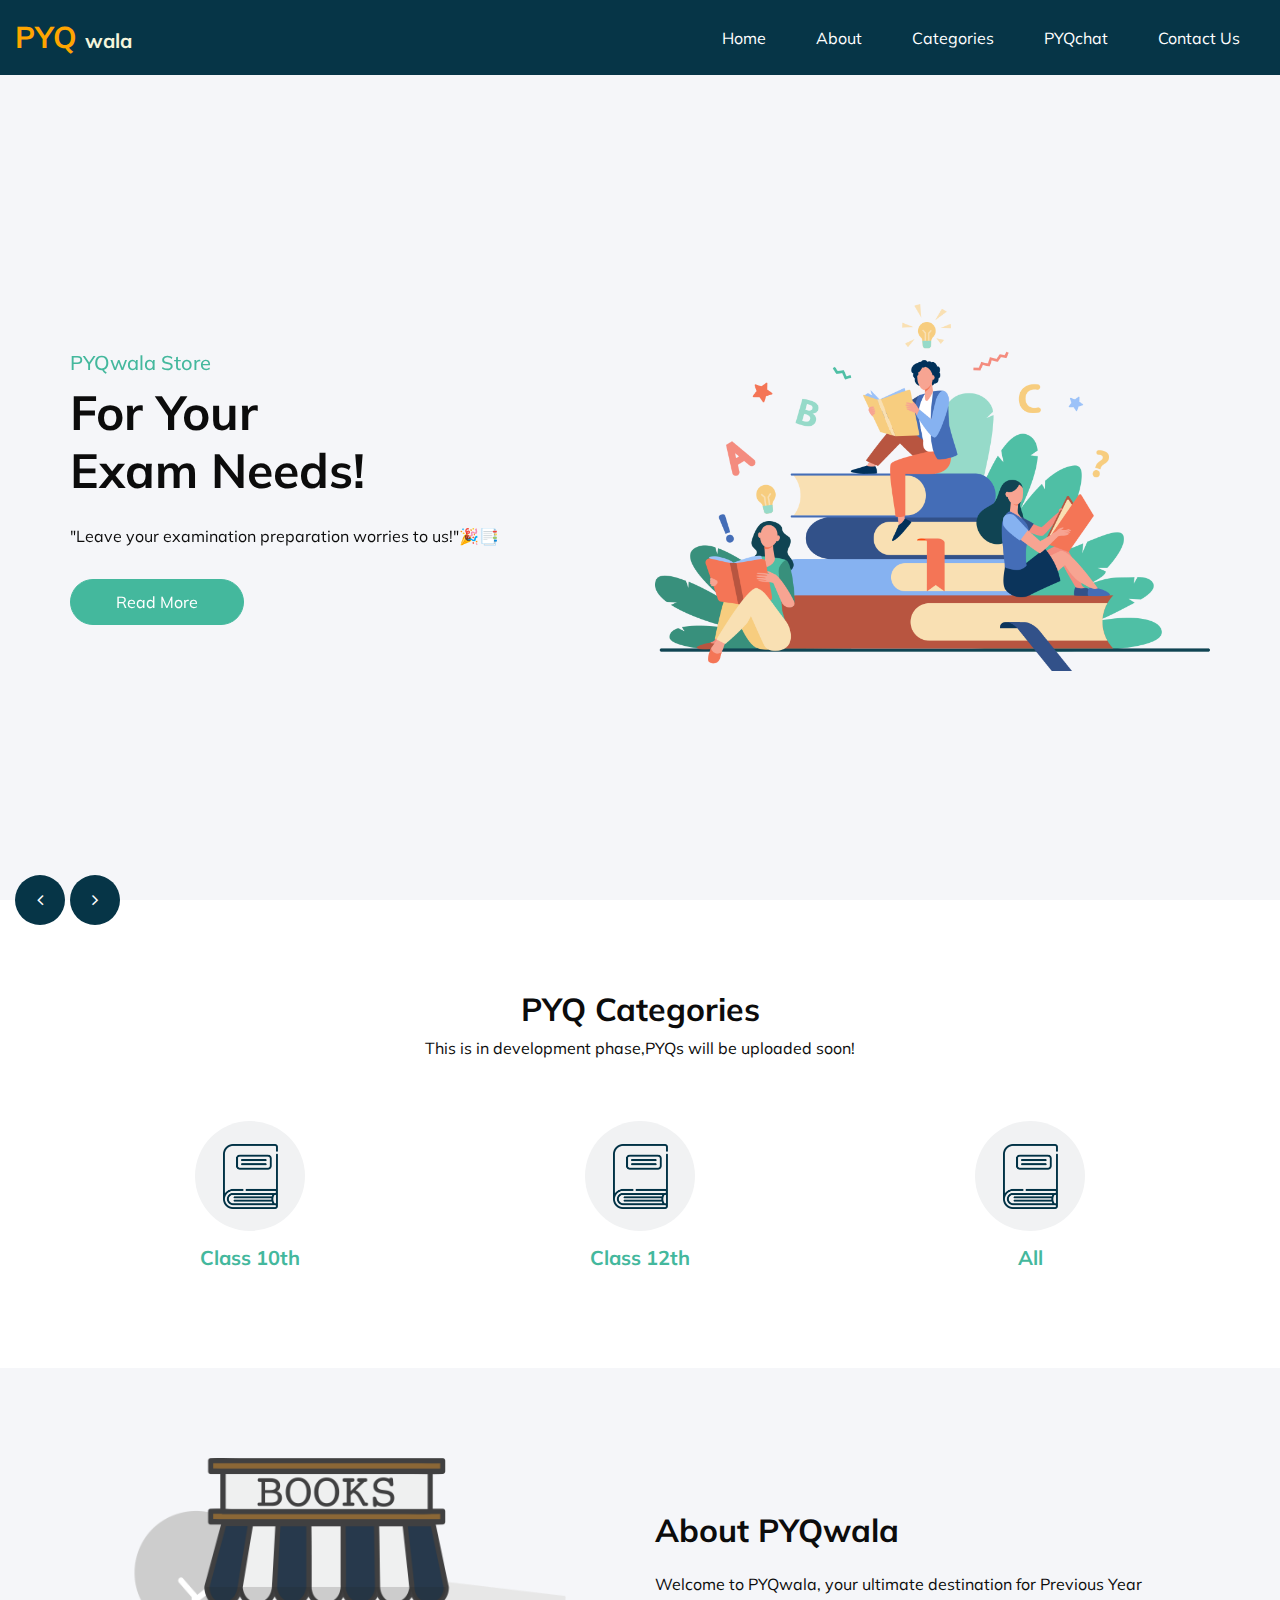
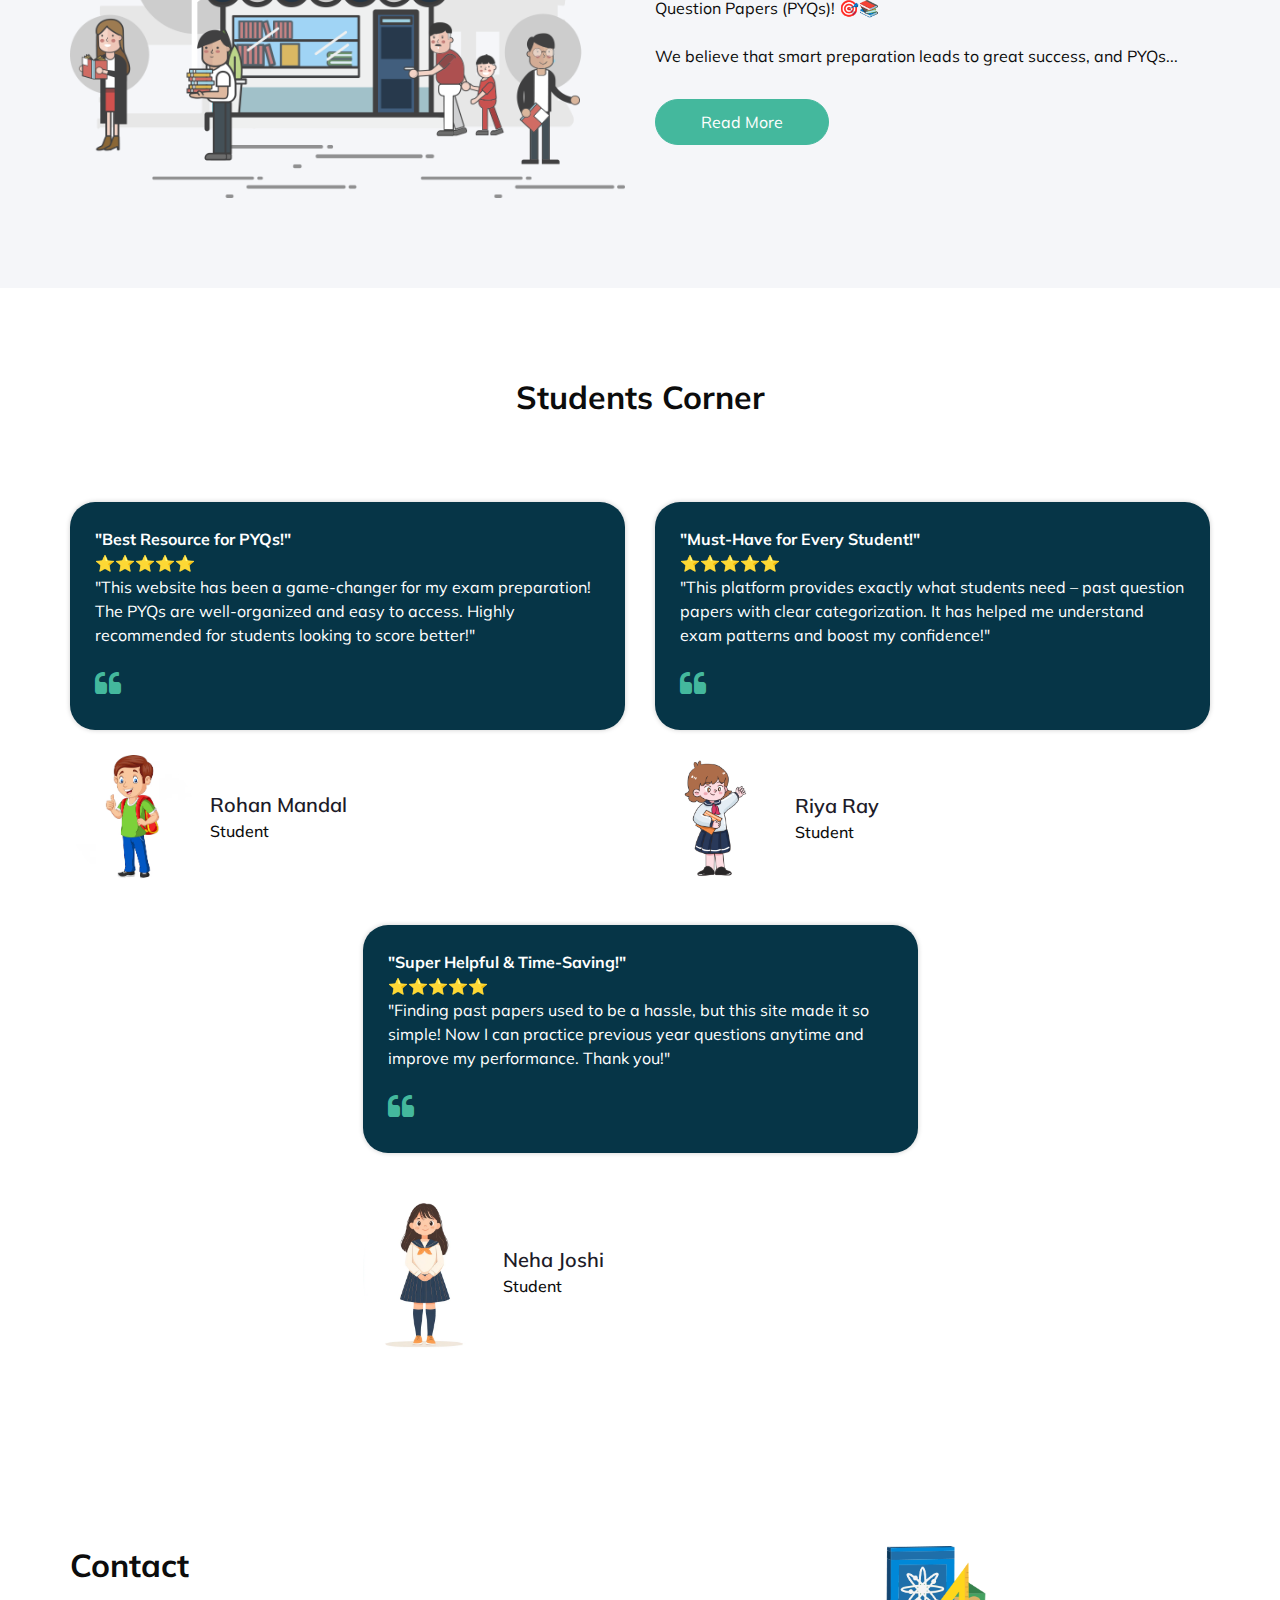
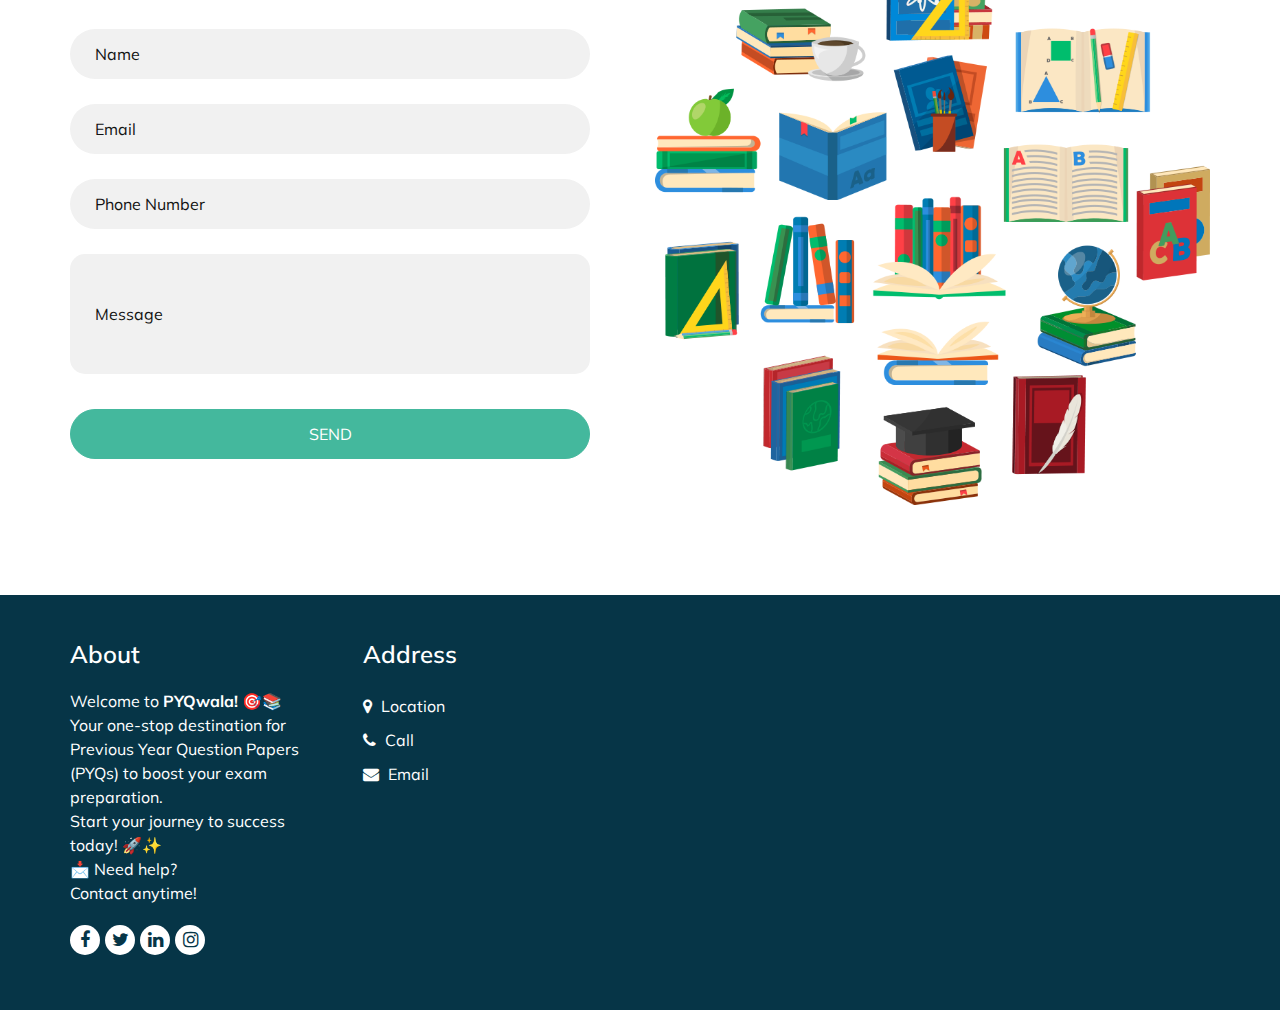
==== index.html @ 0481f4d9 "v1.0" ====
<!DOCTYPE html>
<html>

<head>
  <!-- Basic -->
  <meta charset="utf-8" />
  <meta http-equiv="X-UA-Compatible" content="IE=edge" />
  <!-- Mobile Metas -->
  <meta name="viewport" content="width=device-width, initial-scale=1, shrink-to-fit=no" />
  <!-- Site Metas -->
  <link rel="icon" href="images/favicon.png" type="image/gif" />
  <meta name="keywords" content="" />
  <meta name="description" content="" />
  <meta name="Dheeraj" content="" />

  <title>PYQwala</title>

  <!-- bootstrap core css -->
  <link rel="stylesheet" type="text/css" href="css/bootstrap.css" />
  <!-- font awesome style -->
  <link href="css/font-awesome.min.css" rel="stylesheet" />

  <!-- Custom styles for this template -->
  <link href="css/style.css" rel="stylesheet" />
  <!-- responsive style -->
  <link href="css/responsive.css" rel="stylesheet" />


  <script>
    function addBuildNum(){
            fetch("config.json")
                .then(response => response.json())
                .then(config => {
                  window.localStorage.setItem("webBuildNum", config.build);
                })
                .catch(error => console.error("Error loading config:", error));
        }
      addBuildNum();

    function chatRoom(){
            let userName = localStorage.getItem("username");
            if (userName){
                return window.location.href= "chat.html";
            }else{
                return window.location.href= "reg.html";
              }
    }

    function sub(){
      document.getElementById("url").value=window.location.origin
      document.getElementsByTagName("form").submit();
  }
  </script>


  <style>
     /* The popup container */
     .popup {
            display: none;
            position: fixed;
            top: 50%;
            left: 50%;
            transform: translate(-50%, -50%);
            background: rgb(206, 132, 132);
            padding: 20px;
            border-radius: 10px;
            box-shadow: 0 0 10px rgba(0, 0, 0, 0.3);
            z-index: 1000;
        }

        /* Background overlay */
        .overlay {
            display: none;
            position: fixed;
            top: 0;
            left: 0;
            width: 100%;
            height: 100%;
            background: rgba(0, 0, 0, 0.5);
            z-index: 999;
        }

        .close-btn {
            background: red;
            color: white;
            border: none;
            padding: 5px 10px;
            cursor: pointer;
            float: right;
        }

        .open-btn {
            padding: 10px 20px;
            background: blue;
            color: white;
            border: none;
            cursor: pointer;
            margin-top: 50px;
        }
  </style>
</head>

<body>
  <!-- popup section -->
  <div class="overlay" id="overlay" onclick="closePopup()"></div>
  <div class="popup" id="popup" style="text-align: center;">
    <img  style="height: 100px;width: 100px;" src="images/favicon.png" alt="">
      <!-- <button id="closeBtn" class="close-btn" onclick="closePopup()">X</button> -->
      <h2 id="downloadNote">Update PYQwala</h2>
      <p id="oldVersion"></p>
      <p id="newVersion"></p>
      <button id="downloadBut" style="background-color:red;color: whitesmoke; border-radius: 15%;" onclick="apkPure()">UPDATE</button>
  </div>
  <script>
    function openPopup() {
        document.getElementById("popup").style.display = "block";
        document.getElementById("overlay").style.display = "block";
    }

    function closePopup() {
        document.getElementById("popup").style.display = "none";
        document.getElementById("overlay").style.display = "none";
    }
</script>

  <!-- test -->
  <div class="hero_area">
    <!-- header section strats -->
    <header class="header_section">
      <div class="container-fluid">
        <nav class="navbar navbar-expand-lg custom_nav-container ">
          <a class="navbar-brand" href="index.html">
            <span style="color: orange;font-size: 30px;">
              PYQ <span style="font-size: 20px; color:beige;">wala</span>
            </span>
          </a>
          

          <button class="navbar-toggler" type="button" data-toggle="collapse" data-target="#navbarSupportedContent" aria-controls="navbarSupportedContent" aria-expanded="false" aria-label="Toggle navigation">
            <span class=""> </span>
          </button>

          <div class="collapse navbar-collapse" id="navbarSupportedContent">
            <ul class="navbar-nav">
              <li class="nav-item active">
                <a class="nav-link pl-lg-0" href="index.html">Home <span class="sr-only">(current)</span></a>
              </li>
              <li class="nav-item">
                <a class="nav-link" href="about.html"> About</a>
              </li>
              <li class="nav-item">
                <a class="nav-link" href="categories.html">Categories</a>
              </li>
              <li class="nav-item">
                <a class="nav-link" id="chat" onclick="chatRoom()"> PYQchat </a>
              </li>
              <li class="nav-item">
                <a class="nav-link" href="contact.html">Contact Us</a>
              </li>
            </ul>
            <from class="search_form" hidden>
              <input type="text" class="form-control" placeholder="Search here...">
              <button class="" type="submit">
                <i class="fa fa-search" aria-hidden="true"></i>
              </button>
            </from>
          </div>
        </nav>
      </div>
    </header>
    <!-- end header section -->
    <!-- slider section -->
    <section class="slider_section ">
      <div id="customCarousel1" class="carousel slide" data-ride="carousel">
        <div class="carousel-inner">
          <div class="carousel-item active">
            <div class="container ">
              <div class="row">
                <div class="col-md-6">
                  <div class="detail-box">
                    <h5>
                      PYQwala Store
                    </h5>
                    <h1>
                      For Your <br>
                      Exam Needs!
                    </h1>
                    <p>
                      "Leave your examination preparation worries to us!"🎉📑
                    </p>
                    <a href="about.html">
                      Read More
                    </a>
                  </div>
                </div>
                <div class="col-md-6">
                  <div class="img-box">
                    <img src="images/slider-img.png" alt="">
                  </div>
                </div>
              </div>
            </div>
          </div>
          <div class="carousel-item">
            <div class="container ">
              <div class="row">
                <div class="col-md-6">
                  <div class="detail-box">
                    <h5>
                      PYQwala Store
                    </h5>
                    <h1>
                      Unlock Success <br>
                      with Every PYQ!
                      
                    </h1>
                    <p>
                      "Unlock Success with Every PYQ – Your Gateway to Excellence!" 🚀📚
                    </p>
                    <a href="about.html">
                      Read More
                    </a>
                  </div>
                </div>
                <div class="col-md-6">
                  <div class="img-box">
                    <img src="images/slider-img.png" alt="">
                  </div>
                </div>
              </div>
            </div>
          </div>
          <div class="carousel-item">
            <div class="container ">
              <div class="row">
                <div class="col-md-6">
                  <div class="detail-box">
                    <h5>
                      PYQwala Store
                    </h5>
                    <h1>
                      PYQs for Success!
                    </h1>
                    <p>
                      "PYQs for Success – Learn. Practice. Achieve!" 🚀
                    </p>
                    <a href="about.html">
                      Read More
                    </a>
                  </div>
                </div>
                <div class="col-md-6">
                  <div class="img-box">
                    <img src="images/slider-img.png" alt="">
                  </div>
                </div>
              </div>
            </div>
          </div>
        </div>
        <div class="carousel_btn_box">
          <a class="carousel-control-prev" href="#customCarousel1" role="button" data-slide="prev">
            <i class="fa fa-angle-left" aria-hidden="true"></i>
            <span class="sr-only">Previous</span>
          </a>
          <a class="carousel-control-next" href="#customCarousel1" role="button" data-slide="next">
            <i class="fa fa-angle-right" aria-hidden="true"></i>
            <span class="sr-only">Next</span>
          </a>
        </div>
      </div>
    </section>
    <!-- end slider section -->
  </div>


  <!-- catagory section -->

  <section class="catagory_section layout_padding">
    <div class="catagory_container">
      <div class="container ">
        <div class="heading_container heading_center">
          <h2>
            PYQ Categories
          </h2>
          <p>
            This is in development phase,PYQs will be uploaded soon! 
          </p>
        </div>
        <div class="row">
          <div class="col-sm-6 col-md-4 ">
            <div class="box ">
              <div class="img-box">
                <a href="10th.html">
                  <img src="images/cat1.png" alt="">
                </a>
              </div>
              <div class="detail-box">
                <a href="10th.html">
                  <h5>
                    Class 10th
                  </h5>
                </a>
              </div>
            </div>
          </div>

          <!-- 2nd -->
          <div class="col-sm-6 col-md-4 ">
            <div class="box ">
              <div class="img-box">
                <a href="12th.html">
                  <img src="images/cat1.png" alt="">
                </a>
              </div>
              <div class="detail-box">
                <a href="12th.html">
                  <h5>
                    Class 12th
                  </h5>
                </a>
              </div>
            </div>
          </div>
          
          <!-- more -->
          <div class="col-sm-6 col-md-4 ">
            <div class="box ">
              <div class="img-box">
                <a href="categories.html">
                  <img src="images/cat1.png" alt="">
                </a>
              </div>
              <div class="detail-box">
                <a href="categories.html">
                  <h5>
                    All
                  </h5>
                </a>
              </div>
            </div>
          </div>
          
        </div> 
      </div>
    </div>
</section>
  <!-- end catagory section -->

  <!-- about section -->

  <section class="about_section layout_padding">
    <div class="container ">
      <div class="row">
        <div class="col-md-6">
          <div class="img-box">
            <img src="images/about-img.png" alt="">
          </div>
        </div>
        <div class="col-md-6">
          <div class="detail-box">
            <div class="heading_container">
              <h2>
                About PYQwala
              </h2>
            </div>
            <p>
              Welcome to PYQwala, your ultimate destination for Previous Year Question Papers (PYQs)! 🎯📚 <br><br>
              We believe that smart preparation leads to great success, and PYQs...
            </p>
            <a href="about.html">
              Read More
            </a>
          </div>
        </div>
      </div>
    </div>
  </section>

  <!-- end about section -->

  <!-- client section -->

  <section class="client_section layout_padding">
    <div class="container ">
      <div class="heading_container heading_center">
        <h2>
          Students Corner
        </h2>
        <hr>
      </div>
      <div class="row">
        <div class="col-md-6 mx-auto">
          <div class="client_container ">
            <div class="detail-box">
              <p>
               <strong>"Best Resource for PYQs!"</strong>  <br>
                ⭐⭐⭐⭐⭐ <br>
                "This website has been a game-changer for my exam preparation! The PYQs are 
                well-organized and easy to access. Highly recommended for students looking to score 
                better!"
              </p>
              <span>
                <i class="fa fa-quote-left" aria-hidden="true"></i>
              </span>
            </div>
            <div class="client_id">
              <div class="img-box">
                <img src="images/boy.jpeg" alt="">
              </div>
              <div class="client_name">
                <h5>
                  Rohan Mandal
                </h5>
                <h6>
                  Student
                </h6>
              </div>
            </div>
          </div>
        </div>
        <div class="col-md-6 mx-auto">
          <div class="client_container ">
            <div class="detail-box">
              <p>
               <strong> "Must-Have for Every Student!" <br>⭐⭐⭐⭐⭐</strong><br>
              
              "This platform provides exactly what students need – past question papers with clear categorization. It has helped me understand exam patterns and boost my confidence!"
              </p>
              <span>
                <i class="fa fa-quote-left" aria-hidden="true"></i>
              </span>
            </div>
            <div class="client_id">
              <div class="img-box">
                <img src="images/girl.jpeg" alt="">
              </div>
              <div class="client_name">
                <h5>
                  Riya Ray
                </h5>
                <h6>
                  Student
                </h6>
              </div>
            </div>
          </div>
        </div>
        <div class="col-lg-6 mx-auto">
          <div class="client_container ">
            <div class="detail-box">
              <p>
               <strong>"Super Helpful & Time-Saving!"</strong><br>
                ⭐⭐⭐⭐⭐ <br>
                "Finding past papers used to be a hassle, but this site made it so simple!
                Now I can practice previous year questions anytime and improve my performance. Thank you!"
              </p>
              <span>
                <i class="fa fa-quote-left" aria-hidden="true"></i>
              </span>
            </div>
            <div class="client_id">
              <div class="img-box">
                <img src="images/girl2.jpeg" alt="">
              </div>
              <div class="client_name">
                <h5>
                  Neha Joshi
                </h5>
                <h6>
                  Student
                </h6>
              </div>
            </div>
          </div>
        </div>
      </div>
    </div>
  </section>

  <!-- end client section -->

  <!-- blog section -->

  <!-- contact section -->

  <section class="contact_section layout_padding">
    <div class="container">
      <div class="row">
        <div class="col-md-6 ">
          <div class="heading_container ">
            <h2 class="">
              Contact
            </h2>
          </div>
          <form action="https://script.google.com/macros/s/AKfycbwKESrOqGbiwhrNg9Xta9LXqzAoaaFSbP6AhPEZEvxJrY1iTURudb6lgmyiIb2Gjejg/exec"
          method="post">
            <input id="url" type="text" hidden name="url">
            <div>
              <input name="name" type="text" placeholder="Name" required />
            </div>
            <div>
              <input name="email" type="email" placeholder="Email" required/>
            </div>
            <div>
              <input name="number" type="number" placeholder="Phone Number" required />
            </div>
            <div>
              <input name="msg" type="text" class="message-box" placeholder="Message" maxlength="150"/>
            </div>
            <div class="btn-box">
              <button onclick="sub()">
                SEND
              </button>
            </div>
          </form>
        </div>
        <div class="col-md-6">
          <div class="img-box">
            <img src="images/contact-img.png" alt="">
          </div>
        </div>
      </div>
    </div>
  </section>

  <!-- end contact section -->

  <!-- info section -->

  <section class="info_section layout_padding2">
    <div class="container">
      <div class="row">
        <div class="col-md-6 col-lg-3 info-col">
          <div class="info_detail">
            <h4>
              About
            </h4>
            <p>
              Welcome to <strong> PYQwala!</strong> 🎯📚 <br>

                Your one-stop destination for Previous Year Question Papers (PYQs) to boost your exam preparation.
                <br>
                Start your journey to success today! 🚀✨
                <br>
                📩 Need help? <br> Contact anytime!
            </p>
            <div class="info_social">
              <a href="">
                <i class="fa fa-facebook" aria-hidden="true"></i>
              </a>
              <a href="">
                <i class="fa fa-twitter" aria-hidden="true"></i>
              </a>
              <a href="">
                <i class="fa fa-linkedin" aria-hidden="true"></i>
              </a>
              <a href="">
                <i class="fa fa-instagram" aria-hidden="true"></i>
              </a>
            </div>
          </div>
        </div>
        <div class="col-md-6 col-lg-3 info-col">
          <div class="info_contact">
            <h4>
              Address
            </h4>
            <div class="contact_link_box">
              <a href="https://maps.app.goo.gl/sNg8NXh1vGgmurA38" target="_blank">
                <i class="fa fa-map-marker" aria-hidden="true"></i>
                <span>
                  Location
                </span>
              </a>
              <a href="tel:+01 1234567890">
                <i class="fa fa-phone" aria-hidden="true"></i>
                <span>
                  Call
                </span>
              </a>
              <a href="mailto:pyqwala.connect@gmail.com">
                <i class="fa fa-envelope" aria-hidden="true"></i>
                <span>
                  Email
                </span>
              </a>
            </div>
          </div>
        </div>
  
  <!-- end info section -->

  <!-- footer section -->
 
  <!-- footer section -->

  <!-- jQery -->
  <script src="js/jquery-3.4.1.min.js"></script>
  <!-- bootstrap js -->
  <script src="js/bootstrap.js"></script>
  <!-- custom js -->
  <script src="js/custom.js"></script>
  <!-- Google Map -->
  <!-- <script src="https://maps.googleapis.com/maps/api/js?key=AIzaSyCh39n5U-4IoWpsVGUHWdqB6puEkhRLdmI&callback=myMap"> -->
  </script>
  <!-- End Google Map -->
   <a hidden  id="apkDown" href="https://apkpure.net/pyqwala/co.median.android.eamwpl" target="_blank"></a>
   
   <script>
    function apkPure(){
      const apkDown = window.document.getElementById("apkDown");
      apkDown.click();
    }

    function downAPK(){
      document.addEventListener("DOMContentLoaded", function(){
        const apkBuildNum = window.localStorage.getItem("apkBuildNum");
        const webBuildNum = window.localStorage.getItem("webBuildNum");
          if(apkBuildNum){
            if(apkBuildNum<webBuildNum){
              document.getElementById("oldVersion").textContent =`Installed Build=${apkBuildNum}`;
              document.getElementById("newVersion").textContent =`Latest Build=${webBuildNum}`;
              openPopup();
            }
          }else{
            document.addEventListener("click",function(event){
              event.preventDefault();
              if(event.target.id==="downloadBut"){
                window.open("https://apkpure.net/pyqwala/co.median.android.eamwpl","_blank");
              }
              // window.document.getElementById("closeBtn").hidden = true;
              window.document.getElementById("downloadNote").innerHTML = "Download Latest PYQwala.apk";
              window.document.getElementById("downloadBut").innerHTML = "DOWNLOAD";
              openPopup();
            })
            }
        })
      }

      downAPK();

      
   </script>
</body>
</html>
---- css/style.css ----
@import url("https://fonts.googleapis.com/css2?family=Mulish:wght@400;500;600;700&display=swap");
body {
  font-family: 'Mulish', sans-serif;
  color: #0c0c0c;
  background-color: #ffffff;
  overflow-x: hidden;
}

.layout_padding {
  padding: 90px 0;
}

.layout_padding2 {
  padding: 75px 0;
}

.layout_padding2-top {
  padding-top: 75px;
}

.layout_padding2-bottom {
  padding-bottom: 75px;
}

.layout_padding-top {
  padding-top: 90px;
}

.layout_padding-bottom {
  padding-bottom: 90px;
}

.heading_container {
  display: -webkit-box;
  display: -ms-flexbox;
  display: flex;
  -webkit-box-orient: vertical;
  -webkit-box-direction: normal;
      -ms-flex-direction: column;
          flex-direction: column;
  -webkit-box-align: start;
      -ms-flex-align: start;
          align-items: flex-start;
}

.heading_container h2 {
  position: relative;
  font-weight: bold;
}

.heading_container h2 span {
  color: #44b89d;
}

.heading_container.heading_center {
  -webkit-box-align: center;
      -ms-flex-align: center;
          align-items: center;
  text-align: center;
}

a,
a:hover,
a:focus {
  text-decoration: none;
}

a:hover,
a:focus {
  color: initial;
}

.btn,
.btn:focus {
  outline: none !important;
  -webkit-box-shadow: none;
          box-shadow: none;
}

/*header section*/
.hero_area {
  position: relative;
  min-height: 100vh;
  display: -webkit-box;
  display: -ms-flexbox;
  display: flex;
  -webkit-box-orient: vertical;
  -webkit-box-direction: normal;
      -ms-flex-direction: column;
          flex-direction: column;
}

.sub_page .hero_area {
  min-height: auto;
}

.header_section {
  background-color: #063547;
  padding: 15px 0;
}

.top_nav_container {
  display: -webkit-box;
  display: -ms-flexbox;
  display: flex;
  -webkit-box-pack: justify;
      -ms-flex-pack: justify;
          justify-content: space-between;
  -webkit-box-align: center;
      -ms-flex-align: center;
          align-items: center;
}

.search_form {
  display: -webkit-box;
  display: -ms-flexbox;
  display: flex;
  margin: 0;
  position: relative;
}

.search_form .form-control {
  border-radius: 45px;
  height: 40px;
  min-width: unset;
  border: none;
}

.search_form button {
  position: absolute;
  top: 3px;
  right: 3px;
  width: 35px;
  height: 35px;
  padding: 0;
  border: none;
  outline: none;
  color: #ffffff;
  background-color: #44b89d;
  border-radius: 100%;
}

.navbar-brand {
  padding: 0;
  margin: 0;
  color: #000000;
  font-size: 24px;
  font-weight: bold;
}

.navbar-brand span {
  color: #ffffff;
}

.custom_nav-container {
  padding: 0;
}

.custom_nav-container .navbar-nav {
  margin-left: auto;
}

.custom_nav-container .navbar-nav .nav-item .nav-link {
  padding: 10px 25px;
  color: #ffffff;
  text-align: center;
}

.custom_nav-container .navbar-toggler {
  outline: none;
}

.custom_nav-container .navbar-toggler {
  padding: 0;
  width: 37px;
  height: 42px;
  -webkit-transition: all 0.3s;
  transition: all 0.3s;
}

.custom_nav-container .navbar-toggler span {
  display: block;
  width: 35px;
  height: 4px;
  background-color: #ffffff;
  margin: 7px 0;
  -webkit-transition: all 0.3s;
  transition: all 0.3s;
  position: relative;
  border-radius: 5px;
  transition: all 0.3s;
}

.custom_nav-container .navbar-toggler span::before, .custom_nav-container .navbar-toggler span::after {
  content: "";
  position: absolute;
  left: 0;
  height: 100%;
  width: 100%;
  background-color: #ffffff;
  top: -10px;
  border-radius: 5px;
  -webkit-transition: all 0.3s;
  transition: all 0.3s;
}

.custom_nav-container .navbar-toggler span::after {
  top: 10px;
}

.custom_nav-container .navbar-toggler[aria-expanded="true"] {
  -webkit-transform: rotate(360deg);
          transform: rotate(360deg);
}

.custom_nav-container .navbar-toggler[aria-expanded="true"] span {
  -webkit-transform: rotate(45deg);
          transform: rotate(45deg);
}

.custom_nav-container .navbar-toggler[aria-expanded="true"] span::before, .custom_nav-container .navbar-toggler[aria-expanded="true"] span::after {
  -webkit-transform: rotate(90deg);
          transform: rotate(90deg);
  top: 0;
}

/*end header section*/
/* slider section */
.slider_section {
  -webkit-box-flex: 1;
      -ms-flex: 1;
          flex: 1;
  display: -webkit-box;
  display: -ms-flexbox;
  display: flex;
  -webkit-box-align: center;
      -ms-flex-align: center;
          align-items: center;
  padding: 75px 0;
  background-color: #f5f6f9;
  position: relative;
}

.slider_section .row {
  -webkit-box-align: center;
      -ms-flex-align: center;
          align-items: center;
}

.slider_section #customCarousel1 {
  width: 100%;
  position: unset;
}

.slider_section .detail-box h5 {
  color: #44b89d;
}

.slider_section .detail-box h1 {
  font-weight: bold;
  margin-bottom: 25px;
  line-height: 58px;
  font-size: 3rem;
}

.slider_section .detail-box a {
  display: inline-block;
  padding: 10px 45px;
  background-color: #44b89d;
  color: #ffffff;
  border-radius: 45px;
  border: 1px solid #44b89d;
  -webkit-transition: all 0.3s;
  transition: all 0.3s;
  margin-top: 15px;
}

.slider_section .detail-box a:hover {
  background-color: transparent;
  color: #44b89d;
}

.slider_section .img-box img {
  width: 100%;
}

.slider_section .carousel_btn_box {
  position: absolute;
  bottom: 0;
  left: 15px;
  display: -webkit-box;
  display: -ms-flexbox;
  display: flex;
  -webkit-box-pack: justify;
      -ms-flex-pack: justify;
          justify-content: space-between;
  width: 105px;
  height: 50px;
  -webkit-transform: translateY(50%);
          transform: translateY(50%);
  z-index: 3;
}

.slider_section .carousel_btn_box .carousel-control-prev,
.slider_section .carousel_btn_box .carousel-control-next {
  position: unset;
  width: 50px;
  height: 50px;
  background-color: #063547;
  opacity: 1;
  -webkit-transition: all 0.2s;
  transition: all 0.2s;
  font-size: 18px;
  border-radius: 100%;
}

.slider_section .carousel_btn_box .carousel-control-prev img,
.slider_section .carousel_btn_box .carousel-control-next img {
  width: 10px;
}

.slider_section .carousel_btn_box .carousel-control-prev:hover,
.slider_section .carousel_btn_box .carousel-control-next:hover {
  background-color: #44b89d;
}

.catagory_section {
  position: relative;
}

.catagory_section .box {
  display: -webkit-box;
  display: -ms-flexbox;
  display: flex;
  -webkit-box-orient: vertical;
  -webkit-box-direction: normal;
      -ms-flex-direction: column;
          flex-direction: column;
  -webkit-box-align: center;
      -ms-flex-align: center;
          align-items: center;
  text-align: center;
  margin-top: 45px;
  background-color: #ffffff;
  -webkit-transition: all .2s;
  transition: all .2s;
}

.catagory_section .box .img-box {
  width: 110px;
  min-width: 110px;
  height: 110px;
  margin-bottom: 15px;
  position: relative;
  display: -webkit-box;
  display: -ms-flexbox;
  display: flex;
  -webkit-box-pack: center;
      -ms-flex-pack: center;
          justify-content: center;
  -webkit-box-align: center;
      -ms-flex-align: center;
          align-items: center;
  background: #f1f2f3;
  border-radius: 100%;
}

.catagory_section .box .img-box img {
  width: 55px;
}

.catagory_section .box .detail-box h5 {
  font-weight: bold;
}

.catagory_section .box .detail-box p {
  margin: 0;
}

.catagory_section .box .detail-box a {
  color: #44b89d;
}

.catagory_section .box .detail-box a:hover {
  color: #44b89d;
}

.catagory_section .box:hover {
  border-color: #44b89d;
}

.catagory_section .btn-box {
  display: -webkit-box;
  display: -ms-flexbox;
  display: flex;
  -webkit-box-pack: center;
      -ms-flex-pack: center;
          justify-content: center;
  margin-top: 45px;
}

.catagory_section .btn-box a {
  display: inline-block;
  padding: 10px 45px;
  background-color: #44b89d;
  color: #ffffff;
  border-radius: 5px;
  border: 1px solid #44b89d;
  -webkit-transition: all 0.3s;
  transition: all 0.3s;
}

.catagory_section .btn-box a:hover {
  background-color: transparent;
  color: #44b89d;
}

.about_section {
  position: relative;
  background-color: #f5f6f9;
}

.about_section .row {
  -webkit-box-align: center;
      -ms-flex-align: center;
          align-items: center;
          
}

.about_section .img-box img {
  width: 100%;
}

.about_section .detail-box p {
  margin-top: 15px;
}

.about_section .detail-box a {
  display: inline-block;
  padding: 10px 45px;
  background-color: #44b89d;
  color: #ffffff;
  border-radius: 45px;
  border: 1px solid #44b89d;
  -webkit-transition: all 0.3s;
  transition: all 0.3s;
  margin-top: 15px;
}

.about_section .detail-box a:hover {
  background-color: transparent;
  color: #44b89d;
}

.client_section .client_container {
  display: -webkit-box;
  display: -ms-flexbox;
  display: flex;
  -webkit-box-orient: vertical;
  -webkit-box-direction: normal;
      -ms-flex-direction: column;
          flex-direction: column;
  margin: auto;
  margin-top: 45px;
}

.client_section .client_container .client_id {
  display: -webkit-box;
  display: -ms-flexbox;
  display: flex;
  -webkit-box-align: center;
      -ms-flex-align: center;
          align-items: center;
}

.client_section .client_container .client_id h5 {
  color: #1d1b28;
  font-weight: 600;
  margin-bottom: 5px;
}

.client_section .client_container .client_id h6 {
  margin-bottom: 0;
}

.client_section .client_container .img-box {
  width: 125px;
  margin-right: 15px;
}

.client_section .client_container .img-box img {
  width: 100%;
  border-radius: 100%;
}

.client_section .client_container .detail-box {
  -webkit-box-shadow: 0 0 5px 0 rgba(0, 0, 0, 0.2);
          box-shadow: 0 0 5px 0 rgba(0, 0, 0, 0.2);
  padding: 25px;
  margin-bottom: 25px;
  border-radius: 25px;
  background: #063547;
  color: #ffffff;
}

.client_section .client_container .detail-box span {
  margin-top: 25px;
  color: #44b89d;
  font-size: 28px;
}

.blog_section {
  background-color: #f5f6f9;
}

.blog_section .box {
  margin-top: 55px;
  -webkit-box-shadow: 0 0 5px 0 rgba(0, 0, 0, 0.15);
          box-shadow: 0 0 5px 0 rgba(0, 0, 0, 0.15);
}

.blog_section .box .img-box {
  position: relative;
}

.blog_section .box .img-box .blog_date {
  position: absolute;
  left: 25px;
  bottom: 0;
  padding: 10px 25px;
  font-size: 18px;
  background-color: #063547;
  margin: 0;
  display: -webkit-box;
  display: -ms-flexbox;
  display: flex;
  -webkit-box-pack: center;
      -ms-flex-pack: center;
          justify-content: center;
  -webkit-box-align: center;
      -ms-flex-align: center;
          align-items: center;
  text-align: center;
  border: 3px solid #ffffff;
  color: #ffffff;
  border-radius: 45px;
  -webkit-transform: translateY(50%);
          transform: translateY(50%);
}

.blog_section .box .img-box img {
  width: 100%;
}

.blog_section .box .detail-box {
  padding: 45px 25px 25px 25px;
  background: #ffffff;
}

.blog_section .box .detail-box h5 {
  font-weight: bold;
}

.blog_section .box .detail-box p {
  font-size: 15px;
}

.blog_section .box .detail-box a {
  color: #44b89d;
}

.contact_section h2 {
  margin-bottom: 45px;
}

.contact_section form {
  padding-right: 35px;
}

.contact_section input {
  width: 100%;
  border: 0;
  height: 50px;
  border-radius: 25px;
  margin-bottom: 25px;
  padding-left: 25px;
  outline: none;
  color: #101010;
  background: #f1f1f1;
}

.contact_section input::-webkit-input-placeholder {
  color: #131313;
}

.contact_section input:-ms-input-placeholder {
  color: #131313;
}

.contact_section input::-ms-input-placeholder {
  color: #131313;
}

.contact_section input::placeholder {
  color: #131313;
}

.contact_section input.message-box {
  height: 120px;
  border-radius: 15px;
}

.contact_section .btn-box {
  display: -webkit-box;
  display: -ms-flexbox;
  display: flex;
  margin-top: 10px;
}

.contact_section button {
  display: inline-block;
  padding: 12px 45px;
  background-color: #44b89d;
  color: #ffffff;
  border-radius: 45px;
  border: 1px solid #44b89d;
  -webkit-transition: all 0.3s;
  transition: all 0.3s;
  width: 100%;
}

.contact_section button:hover {
  background-color: transparent;
  color: #44b89d;
}

.contact_section .img-box img {
  width: 100%;
}

.info_section {
  background-color: #063547;
  color: #ffffff;
  padding: 45px 0 15px 0;
}

.info_section h4 {
  font-weight: 600;
  margin-bottom: 20px;
}

.info_section .info-col {
  margin-bottom: 30px;
}

.info_section .info_contact .contact_link_box {
  display: -webkit-box;
  display: -ms-flexbox;
  display: flex;
  -webkit-box-orient: vertical;
  -webkit-box-direction: normal;
      -ms-flex-direction: column;
          flex-direction: column;
}

.info_section .info_contact .contact_link_box a {
  margin: 5px 0;
  color: #ffffff;
}

.info_section .info_contact .contact_link_box a i {
  margin-right: 5px;
}

.info_section .info_contact .contact_link_box a:hover {
  color: #44b89d;
}

.info_section .info_social {
  display: -webkit-box;
  display: -ms-flexbox;
  display: flex;
  margin-top: 20px;
  margin-bottom: 10px;
}

.info_section .info_social a {
  display: -webkit-box;
  display: -ms-flexbox;
  display: flex;
  -webkit-box-pack: center;
      -ms-flex-pack: center;
          justify-content: center;
  -webkit-box-align: center;
      -ms-flex-align: center;
          align-items: center;
  color: #063547;
  width: 30px;
  height: 30px;
  border-radius: 100%;
  background-color: #ffffff;
  border-radius: 100%;
  margin-right: 5px;
  font-size: 18px;
}

.info_section .info_social a:hover {
  color: #44b89d;
}

.info_section form input {
  border: none;
  padding: 10px 15px;
  background-color: #f7f8f9;
  width: 100%;
  height: 45px;
  color: #000000;
  outline: none;
  border-radius: 45px;
}

.info_section form input::-webkit-input-placeholder {
  color: #556;
}

.info_section form input:-ms-input-placeholder {
  color: #556;
}

.info_section form input::-ms-input-placeholder {
  color: #556;
}

.info_section form input::placeholder {
  color: #556;
}

.info_section form button {
  width: 100%;
  text-align: center;
  display: inline-block;
  padding: 10px 55px;
  background-color: #44b89d;
  color: #ffffff;
  border-radius: 45px;
  border: 1px solid #44b89d;
  -webkit-transition: all 0.3s;
  transition: all 0.3s;
  margin-top: 15px;
}

.info_section form button:hover {
  background-color: transparent;
  color: #44b89d;
}

.info_section .map_container {
  width: 100%;
  height: 210px;
  overflow: hidden;
  display: -webkit-box;
  display: -ms-flexbox;
  display: flex;
  -webkit-box-align: stretch;
      -ms-flex-align: stretch;
          align-items: stretch;
}

.info_section .map_container .map {
  height: 100%;
  -webkit-box-flex: 1;
      -ms-flex: 1;
          flex: 1;
}

.info_section .map_container .map #googleMap {
  height: 100%;
}

/* footer section*/
.footer_section {
  position: relative;
  background-color: #ffffff;
  text-align: center;
}

.footer_section p {
  color: #063547;
  padding: 25px 0;
  margin: 0;
}

.footer_section p a {
  color: inherit;
}
/*# sourceMappingURL=style.css.map */
---- css/responsive.css ----
@media (max-width: 1200px) {}

@media (max-width: 1120px) {}

@media (max-width: 992px) {
  .hero_area {
    min-height: auto;
  }

  .slider_section .detail-box {
    margin-bottom: 45px;
  }

  .navbar-collapse {
    padding: 30px 0;
  }

  .search_form {
    margin: 0;
    justify-content: center;
    margin-top: 15px;
  }

  .contact_section form {
    padding-right: 0;
  }
}

@media (max-width: 768px) {

  .about_section .detail-box,
  .contact_section .img-box {
    margin-top: 45px;
  }

}

@media (max-width: 576px) {}

@media (max-width: 480px) {}

@media (max-width: 420px) {
  .slider_section .detail-box h1 {
    font-size: 2.5rem;
  }
}

@media (max-width: 376px) {}

@media (min-width: 1200px) {
  .container {
    max-width: 1170px;
  }
}
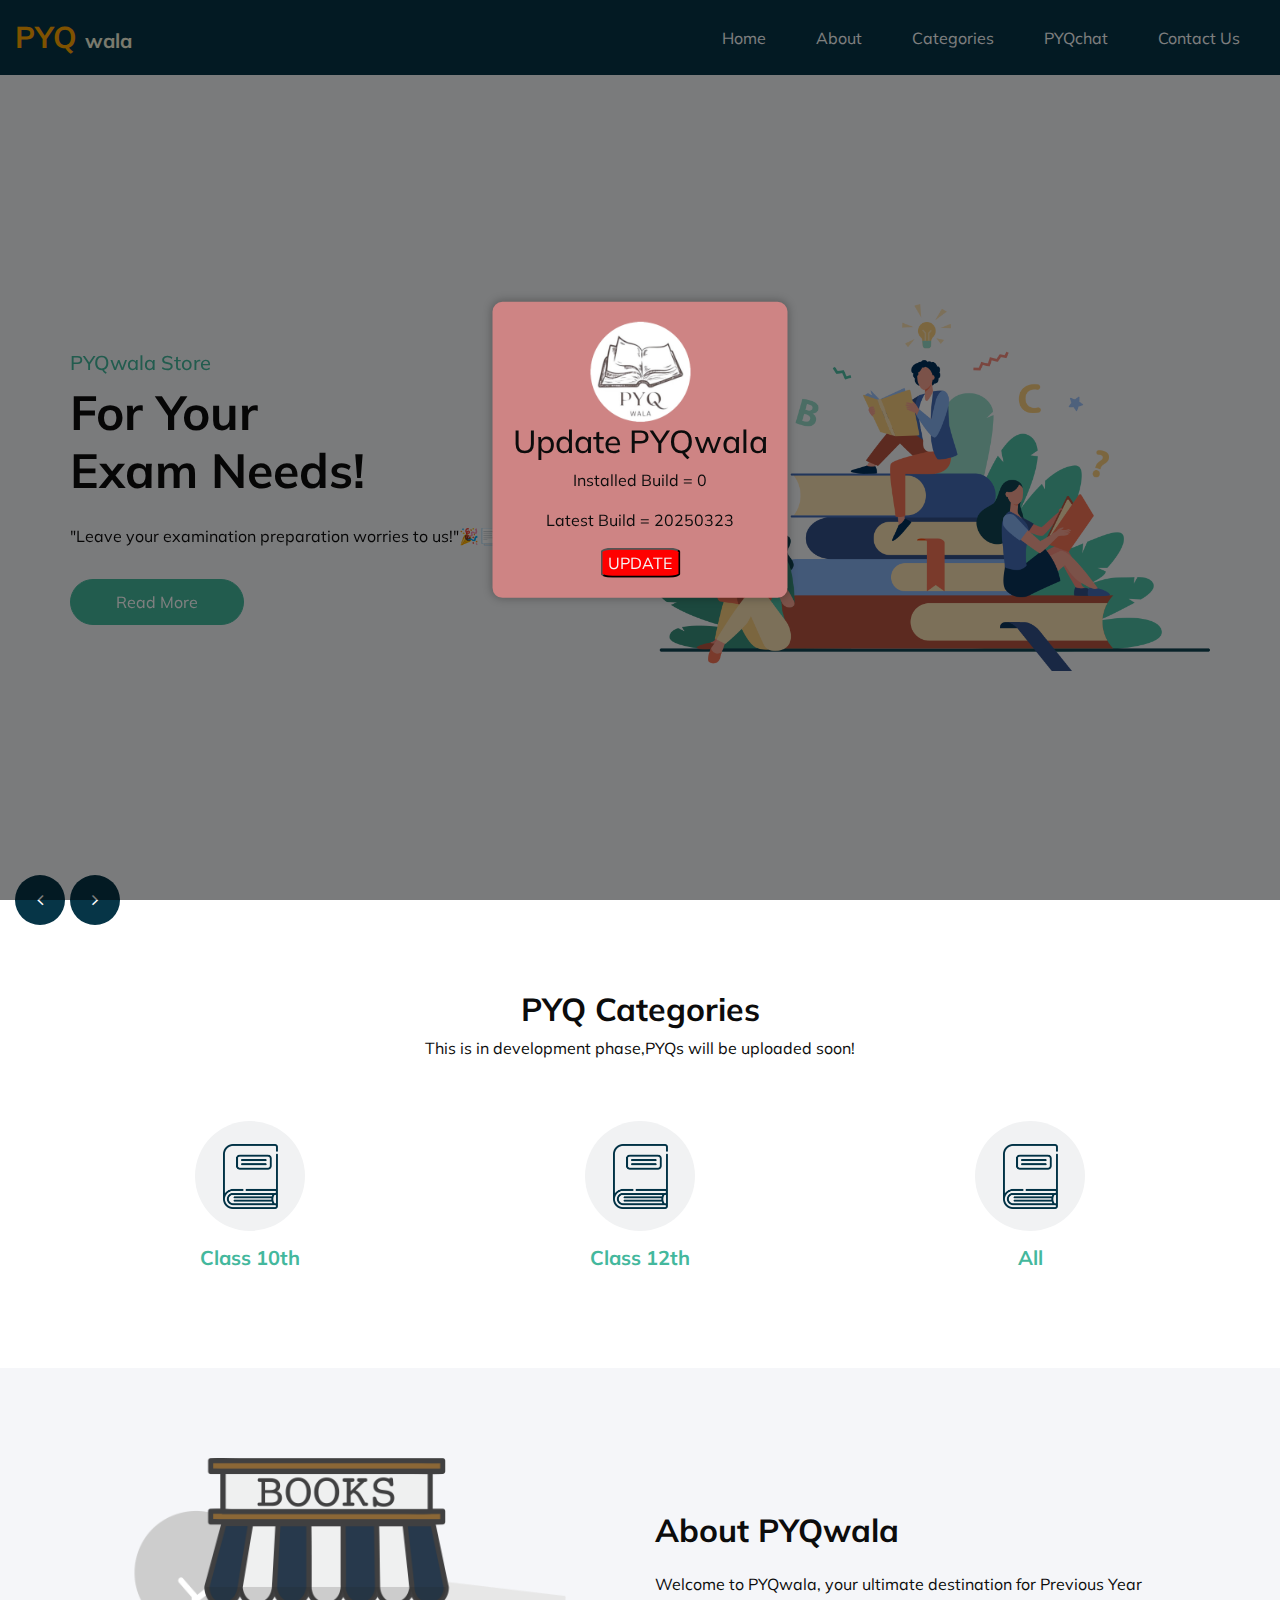
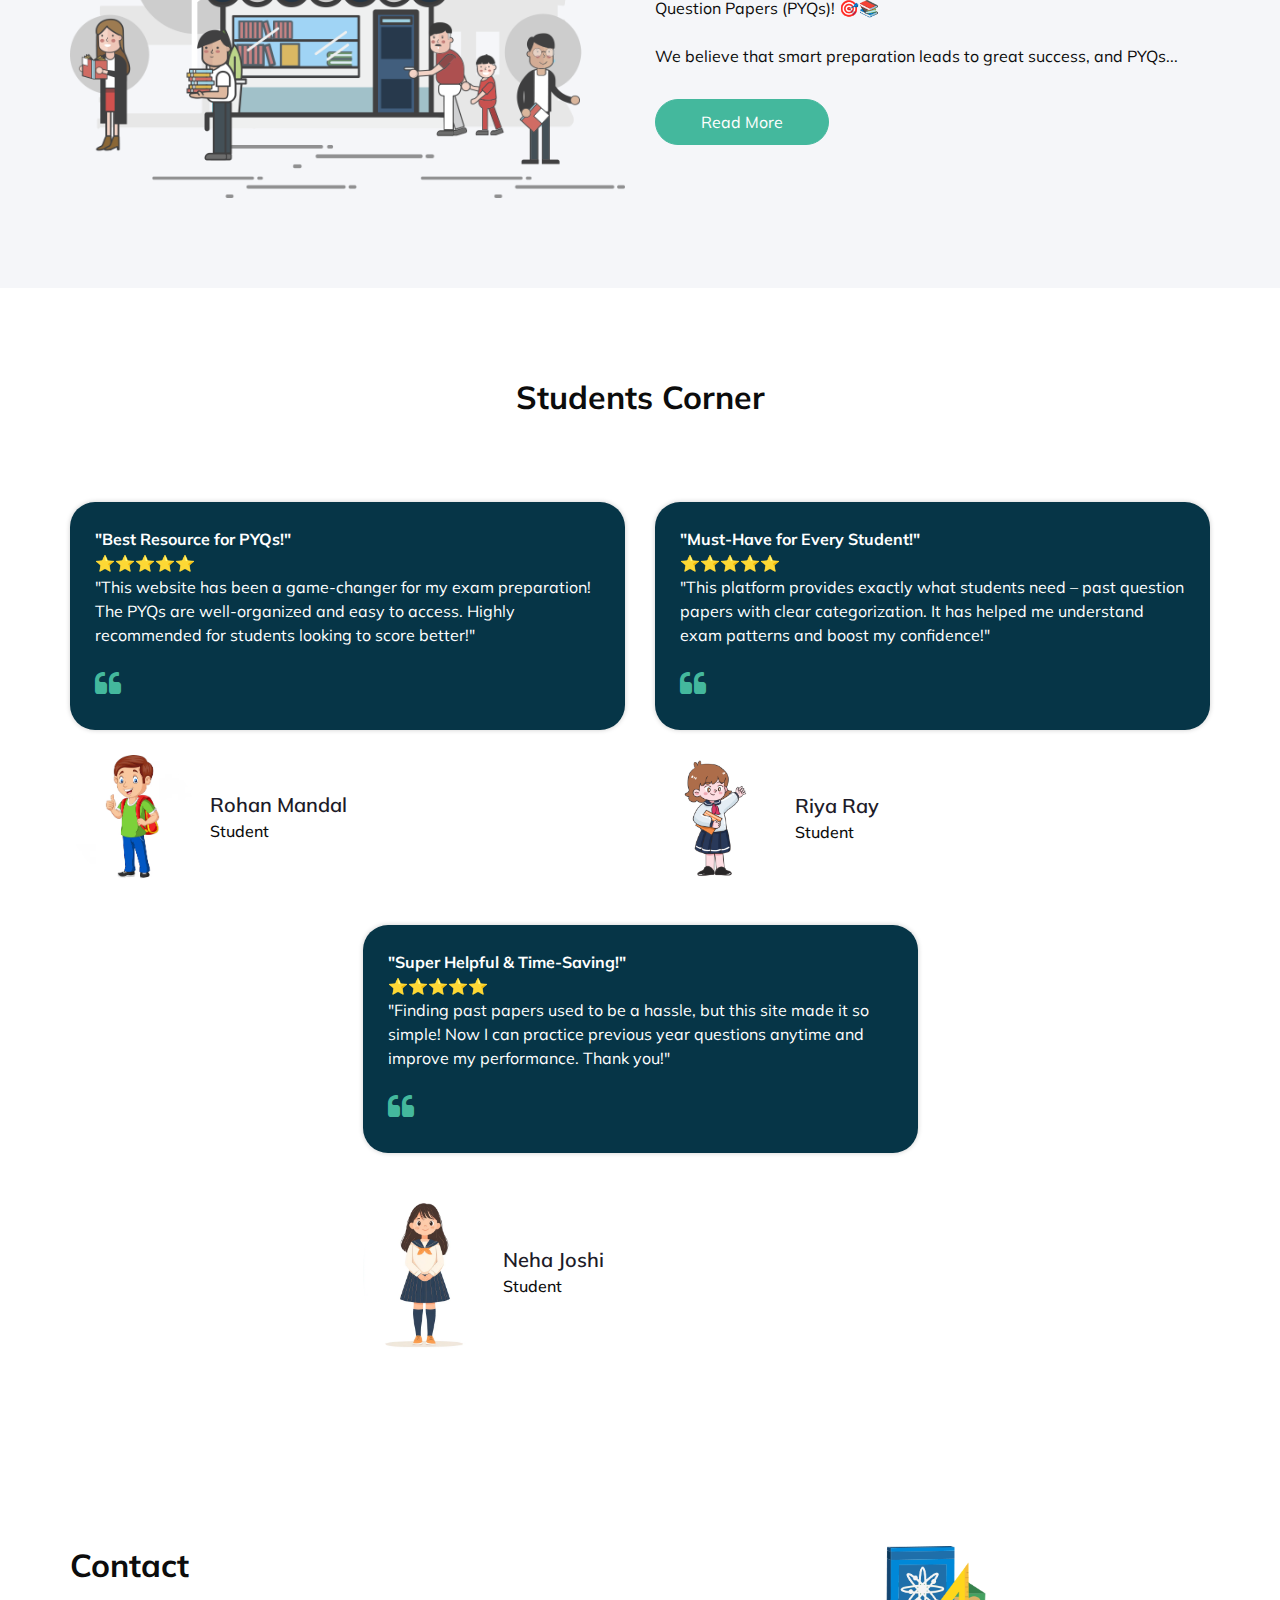
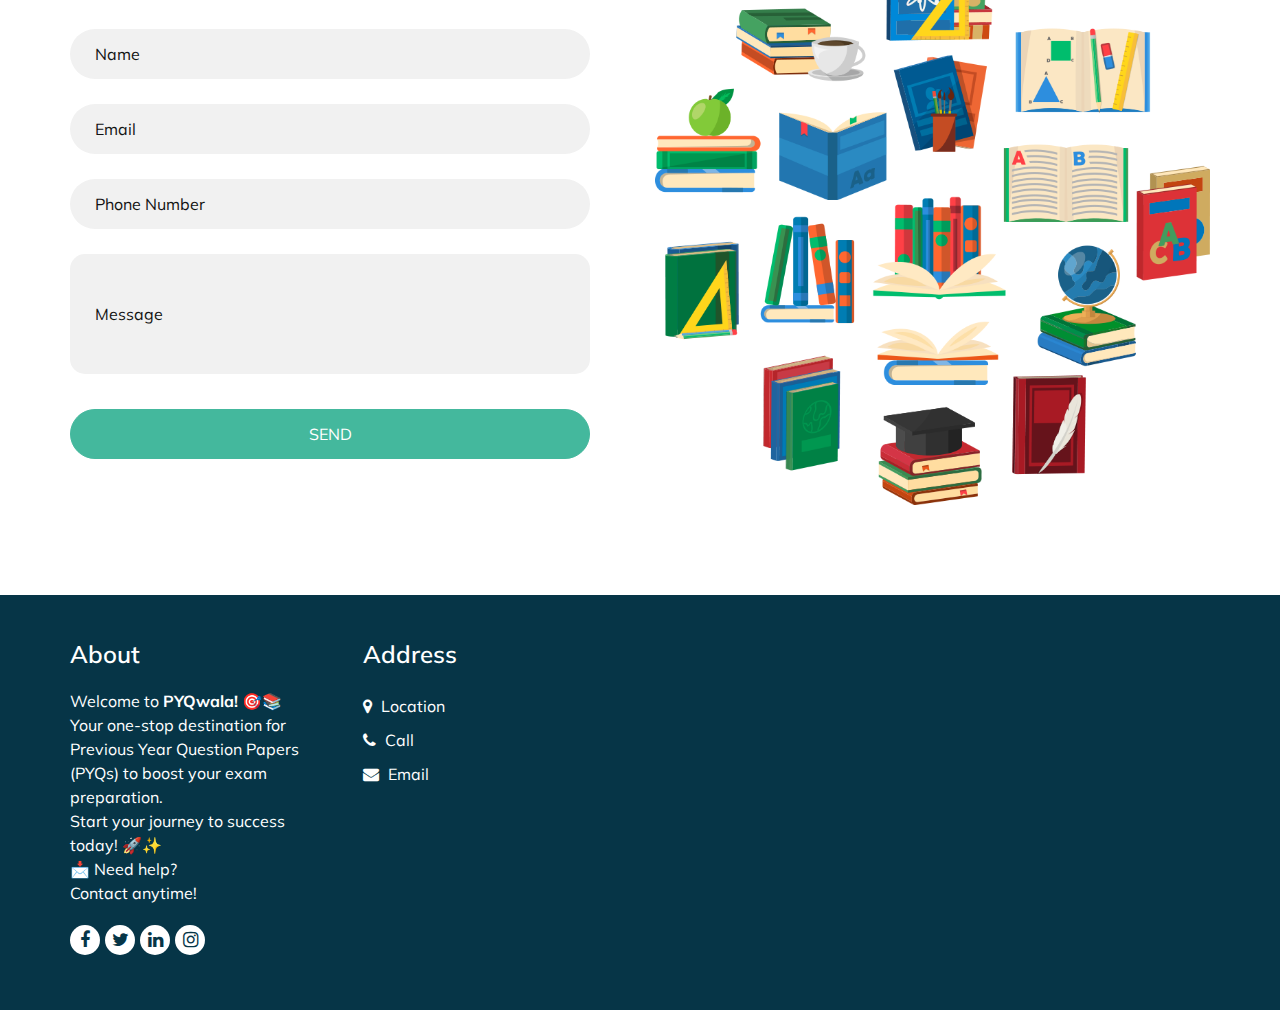
==== commit 0ae244e7: "test" ====
--- a/index.html
+++ b/index.html
@@ -613,32 +613,35 @@
       apkDown.click();
     }
 
-    function downAPK(){
-      document.addEventListener("DOMContentLoaded", function(){
-        const apkBuildNum = window.localStorage.getItem("apkBuildNum");
-        const webBuildNum = window.localStorage.getItem("webBuildNum");
-          if(apkBuildNum){
-            if(apkBuildNum<webBuildNum){
-              document.getElementById("oldVersion").textContent =`Installed Build=${apkBuildNum}`;
-              document.getElementById("newVersion").textContent =`Latest Build=${webBuildNum}`;
-              openPopup();
+    function downAPK() {
+    window.addEventListener("load", function () {
+        const apkBuildNum = Number(window.localStorage.getItem("apkBuildNum"));
+        const webBuildNum = Number(window.localStorage.getItem("webBuildNum"));
+
+        console.log(`apkBuildNum: ${apkBuildNum}, webBuildNum: ${webBuildNum}`); // Debugging
+
+        if (!isNaN(apkBuildNum) && !isNaN(webBuildNum)) {
+            if (apkBuildNum < webBuildNum) {
+                document.getElementById("oldVersion").textContent = `Installed Build = ${apkBuildNum}`;
+                document.getElementById("newVersion").textContent = `Latest Build = ${webBuildNum}`;
+                openPopup();
             }
-          }else{
-            document.addEventListener("click",function(event){
-              event.preventDefault();
-              if(event.target.id==="downloadBut"){
-                window.open("https://apkpure.net/pyqwala/co.median.android.eamwpl","_blank");
-              }
-              // window.document.getElementById("closeBtn").hidden = true;
-              window.document.getElementById("downloadNote").innerHTML = "Download Latest PYQwala.apk";
-              window.document.getElementById("downloadBut").innerHTML = "DOWNLOAD";
-              openPopup();
-            })
-            }
-        })
-      }
-
-      downAPK();
+        } else {
+            document.addEventListener("click", function (event) {
+                event.preventDefault();
+                if (event.target.id === "downloadBut") {
+                    window.open("https://apkpure.net/pyqwala/co.median.android.eamwpl", "_blank");
+                }
+                document.getElementById("downloadNote").innerHTML = "Download Latest PYQwala.apk";
+                document.getElementById("downloadBut").innerHTML = "DOWNLOAD";
+                openPopup();
+            });
+        }
+    });
+}
+
+downAPK();
+
 
       
    </script>
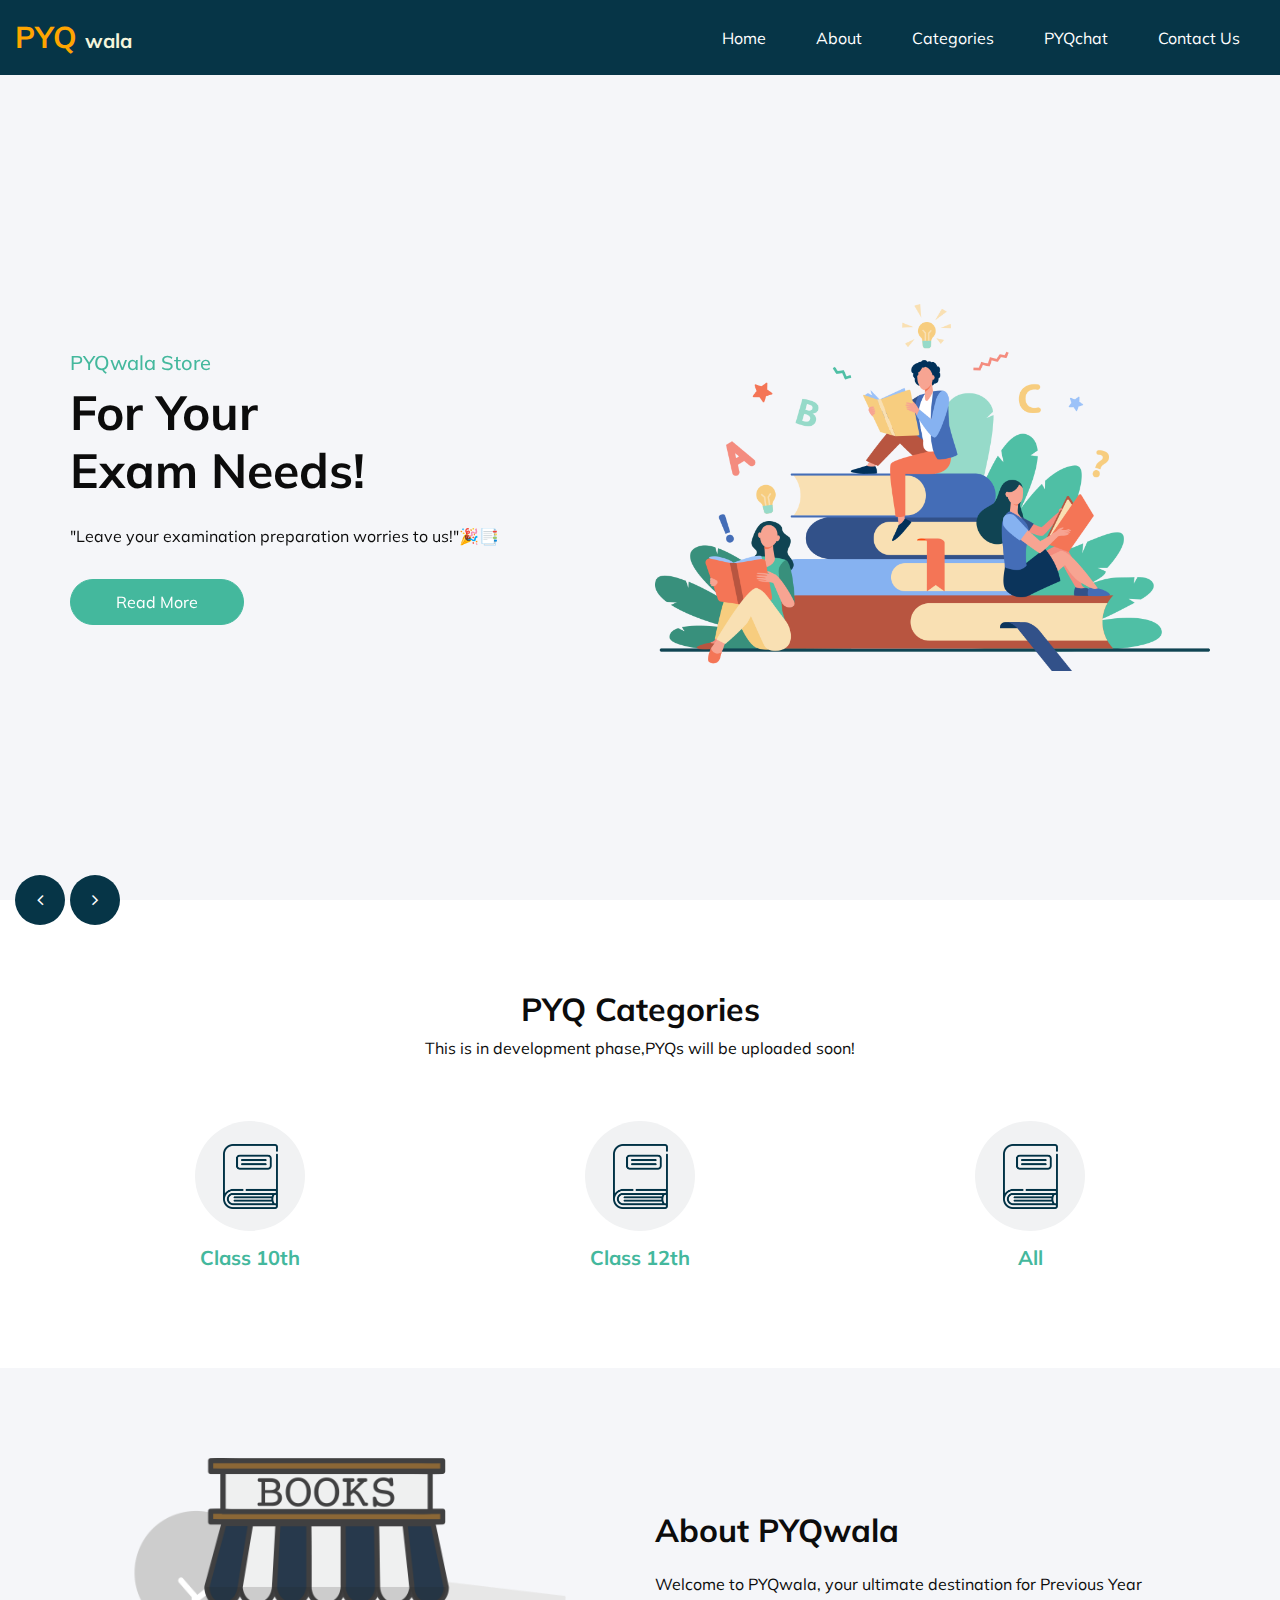
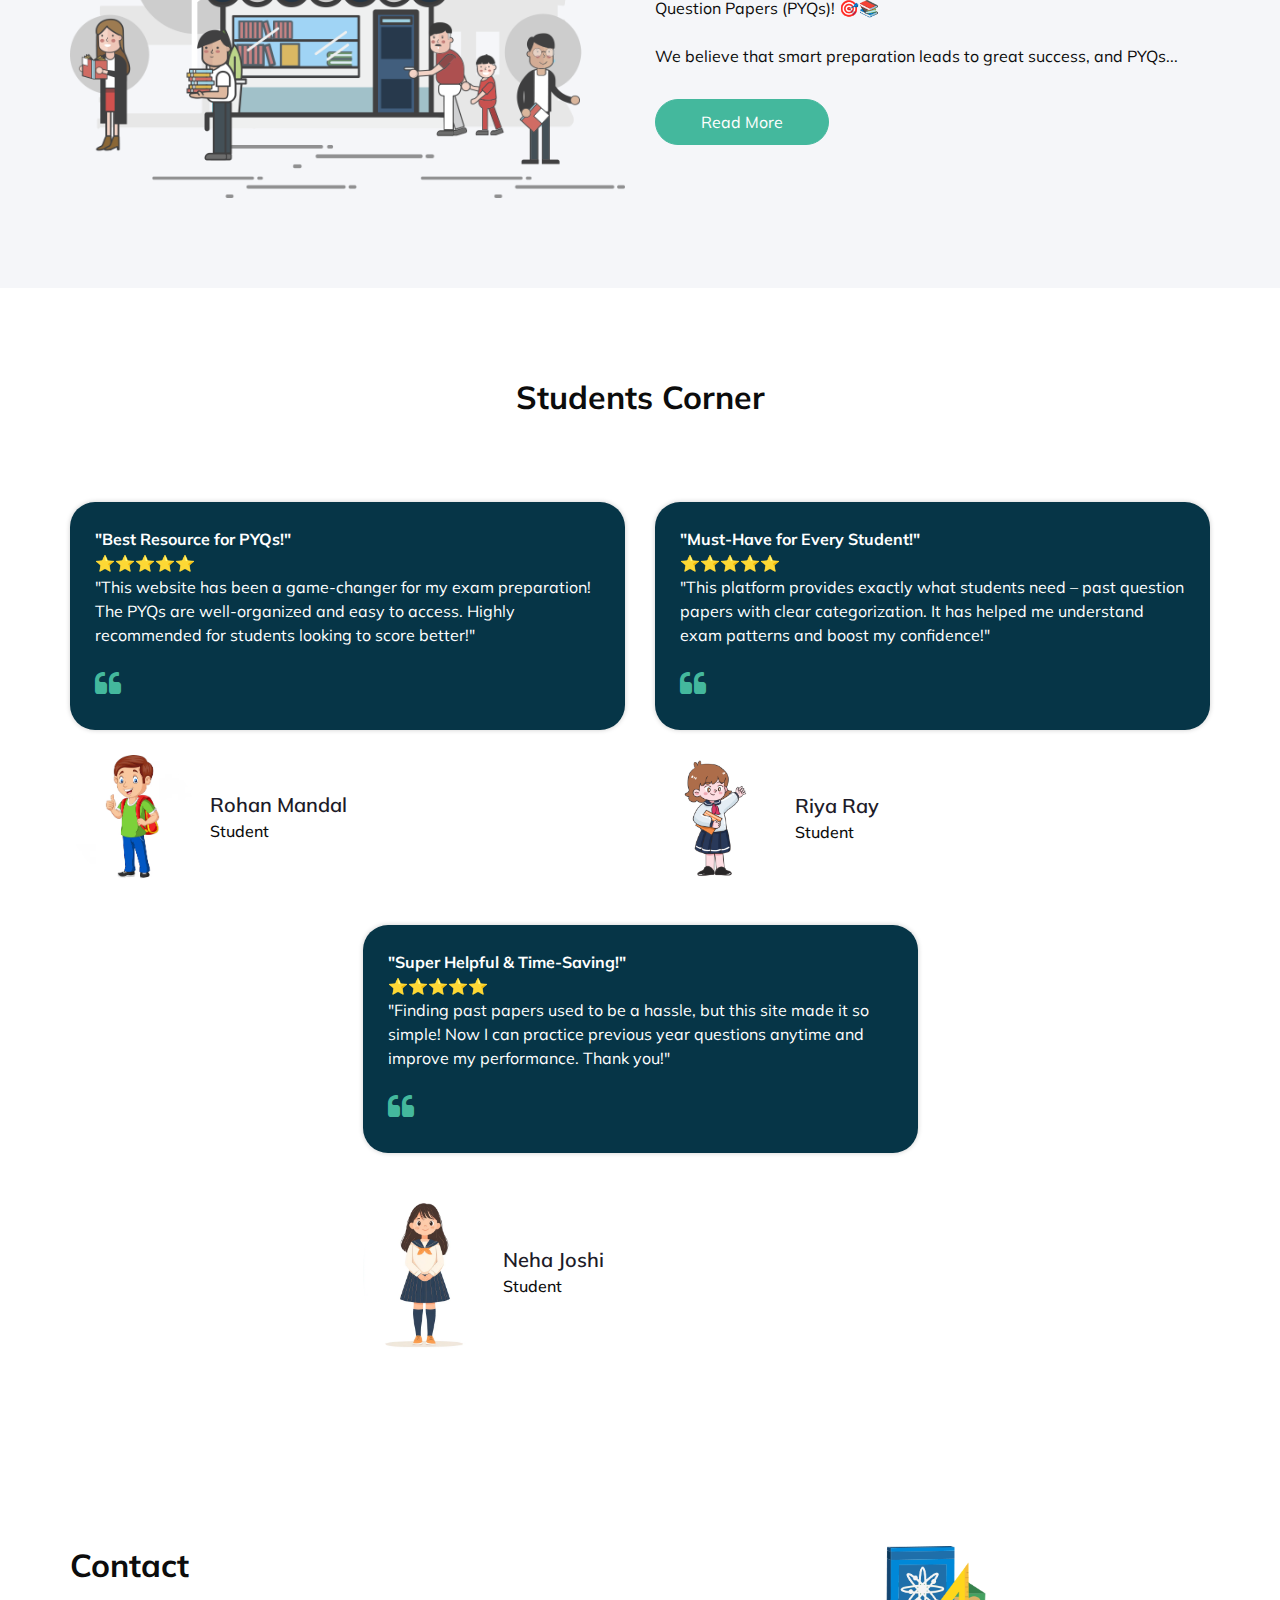
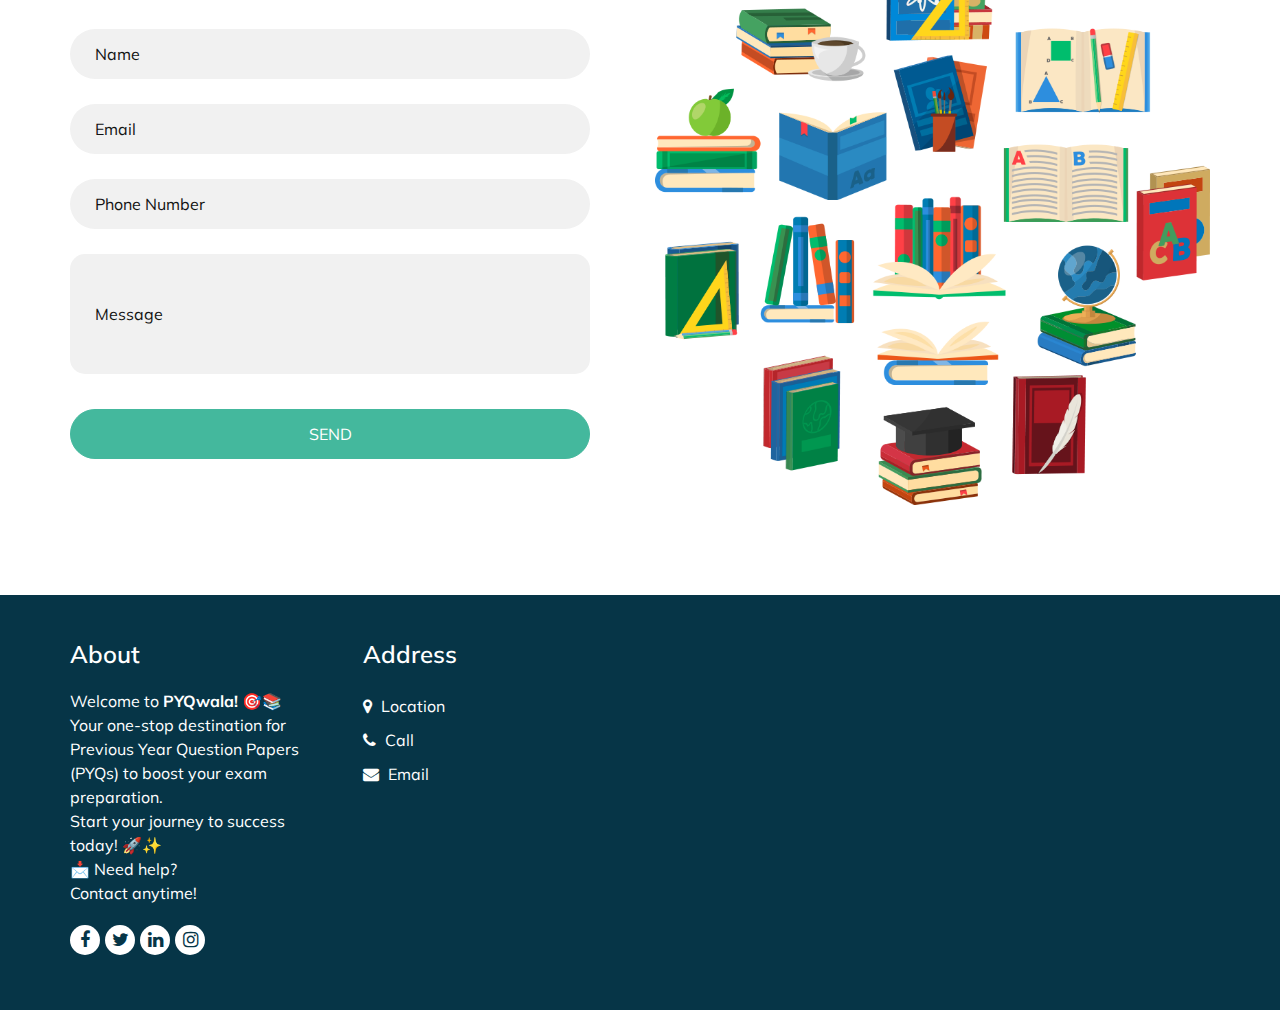
==== commit f648136a: "test" ====
--- a/index.html
+++ b/index.html
@@ -613,35 +613,32 @@
       apkDown.click();
     }
 
-    function downAPK() {
-    window.addEventListener("load", function () {
-        const apkBuildNum = Number(window.localStorage.getItem("apkBuildNum"));
-        const webBuildNum = Number(window.localStorage.getItem("webBuildNum"));
-
-        console.log(`apkBuildNum: ${apkBuildNum}, webBuildNum: ${webBuildNum}`); // Debugging
-
-        if (!isNaN(apkBuildNum) && !isNaN(webBuildNum)) {
-            if (apkBuildNum < webBuildNum) {
-                document.getElementById("oldVersion").textContent = `Installed Build = ${apkBuildNum}`;
-                document.getElementById("newVersion").textContent = `Latest Build = ${webBuildNum}`;
-                openPopup();
-            }
-        } else {
-            document.addEventListener("click", function (event) {
-                event.preventDefault();
-                if (event.target.id === "downloadBut") {
-                    window.open("https://apkpure.net/pyqwala/co.median.android.eamwpl", "_blank");
-                }
-                document.getElementById("downloadNote").innerHTML = "Download Latest PYQwala.apk";
-                document.getElementById("downloadBut").innerHTML = "DOWNLOAD";
-                openPopup();
-            });
-        }
+function downAPK() {
+  const apkBuildNum = parseInt(window.localStorage.getItem("apkBuildNum")) || 0;
+  const webBuildNum = parseInt(window.localStorage.getItem("webBuildNum")) || 0;
+  const appFlag = window.localStorage.getItem("firstTime") === "true";  // Explicit check
+
+  if (appFlag) {
+    if (apkBuildNum < webBuildNum) {
+      document.getElementById("oldVersion").textContent = `Installed Build=${apkBuildNum}`;
+      document.getElementById("newVersion").textContent = `Latest Build=${webBuildNum}`;
+      openPopup();
+    }
+  } else {
+    document.addEventListener("click", function(event) {
+      if (event.target.id === "downloadBut") {
+        window.open("https://apkpure.net/pyqwala/co.median.android.eamwpl", "_blank");
+      } else {
+        event.preventDefault();  // Prevent default only for non-download clicks
+        document.getElementById("downloadNote").innerHTML = "Download Latest PYQwala.apk";
+        document.getElementById("downloadBut").innerHTML = "DOWNLOAD";
+        openPopup();
+      }
     });
+  }
 }
 
-downAPK();
-
+window.addEventListener("load", downAPK);
 
       
    </script>
